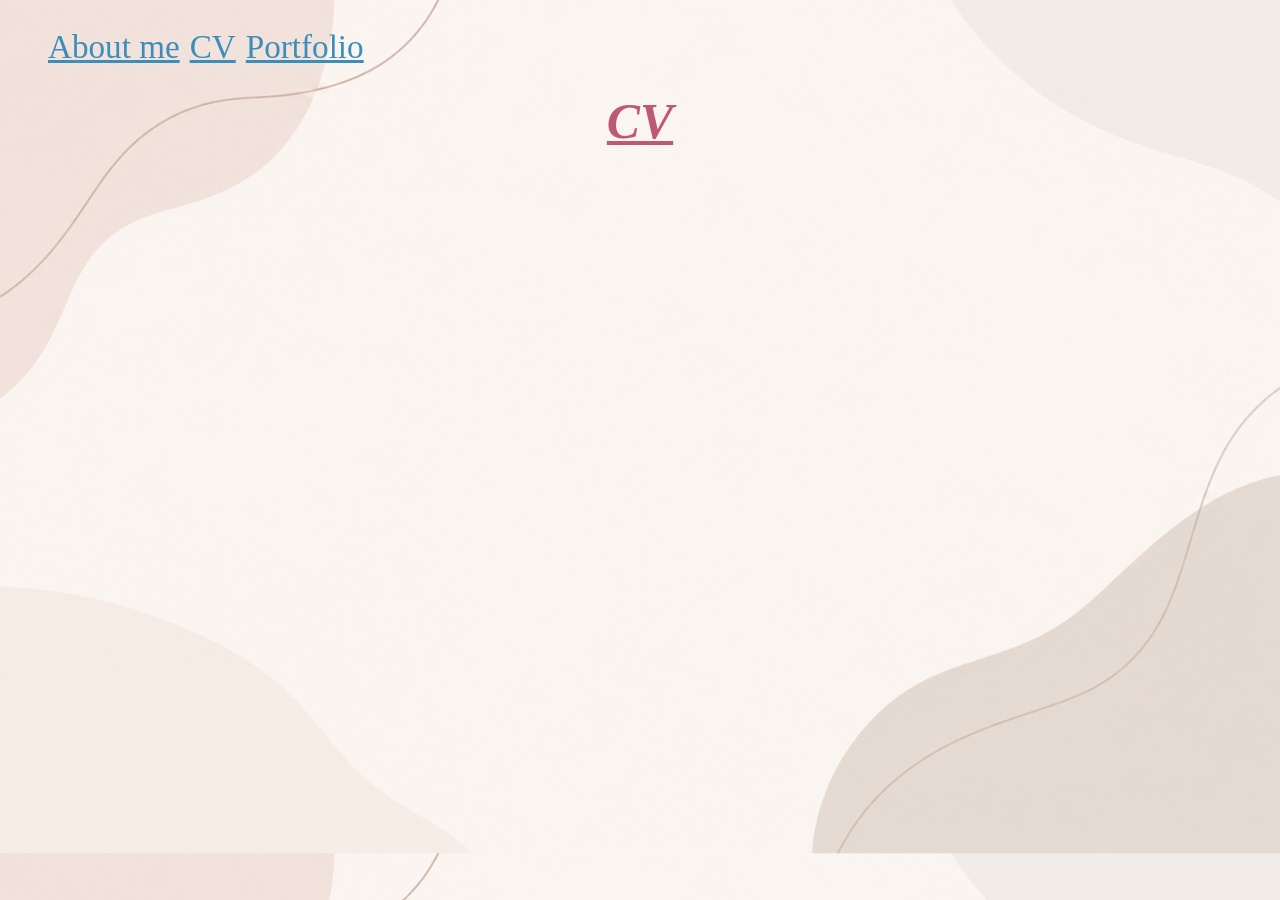
==== index.html @ 3158213b "Initial commit" ====
<!DOCTYPE html>

<html lang="en">

<head>
    <meta charset="utf-8">
        <title>CV</title>
        <link href="css/styles.css" type="text/css" rel="stylesheet"/>
        <meta name="viewport" content="width=device-width, initial-scale=1.0">
</head>

<body>
    <ul class="navbar"> <!--Navigation bar for the website-->
        <li class="nav"><a href="AboutMe.html">About me</a></li>
        <li class="nav"><a href="index.html">CV</a></li>
        <li class="nav"><a href="Portfolio.html">Portfolio</a></li>
    </ul>
    
    <h1><b><i>CV</i></b></h1>
</body>

</html>
---- css/styles.css ----
* {
  font-size: 1.2em;
}

body {
    background-image: url("../images/ChatGPT_Background_Image\ .png");
    background-size: cover;
}

h1 {
    color: rgb(189, 90, 113);
    font-family: 'Times New Roman', Times, serif;
    text-decoration: underline rgb(189, 90, 113);
    display: flex;
    justify-content: center;
    font-size: 150%;
}

h2 {
    color: #1a94ff;
}

h3 {
    color: #1a94ff;;
}

table { 
    font-size: 0.6em;
    color:#d3740e;
}

img {
    border: 3px solid rgb(189, 90, 113);
    max-width: 100%;
    height: auto;
    width: 90%;
    max-width: 100%;
}

.container {
    display: grid;
    grid-template-columns: 1fr 2fr;
}

li.nav {
    font-size: 1em;
    display: inline;
    margin-right: 10px;
    list-style: none;
}

.navbar {
    display: flex;
    justify-content: flex-start;
}

li.me {
    margin-bottom: 30px;
    color: rgb(189, 90, 113);
}

a:link {
    color:rgb(58, 142, 187);
}
a:visited {
    color:rgb(81, 123, 167);
}
a:hover {
    color:rgba(68, 0, 0, 0.583);
    text-decoration:overline;
}
a:active {
    color:rgb(143, 75, 75);
}
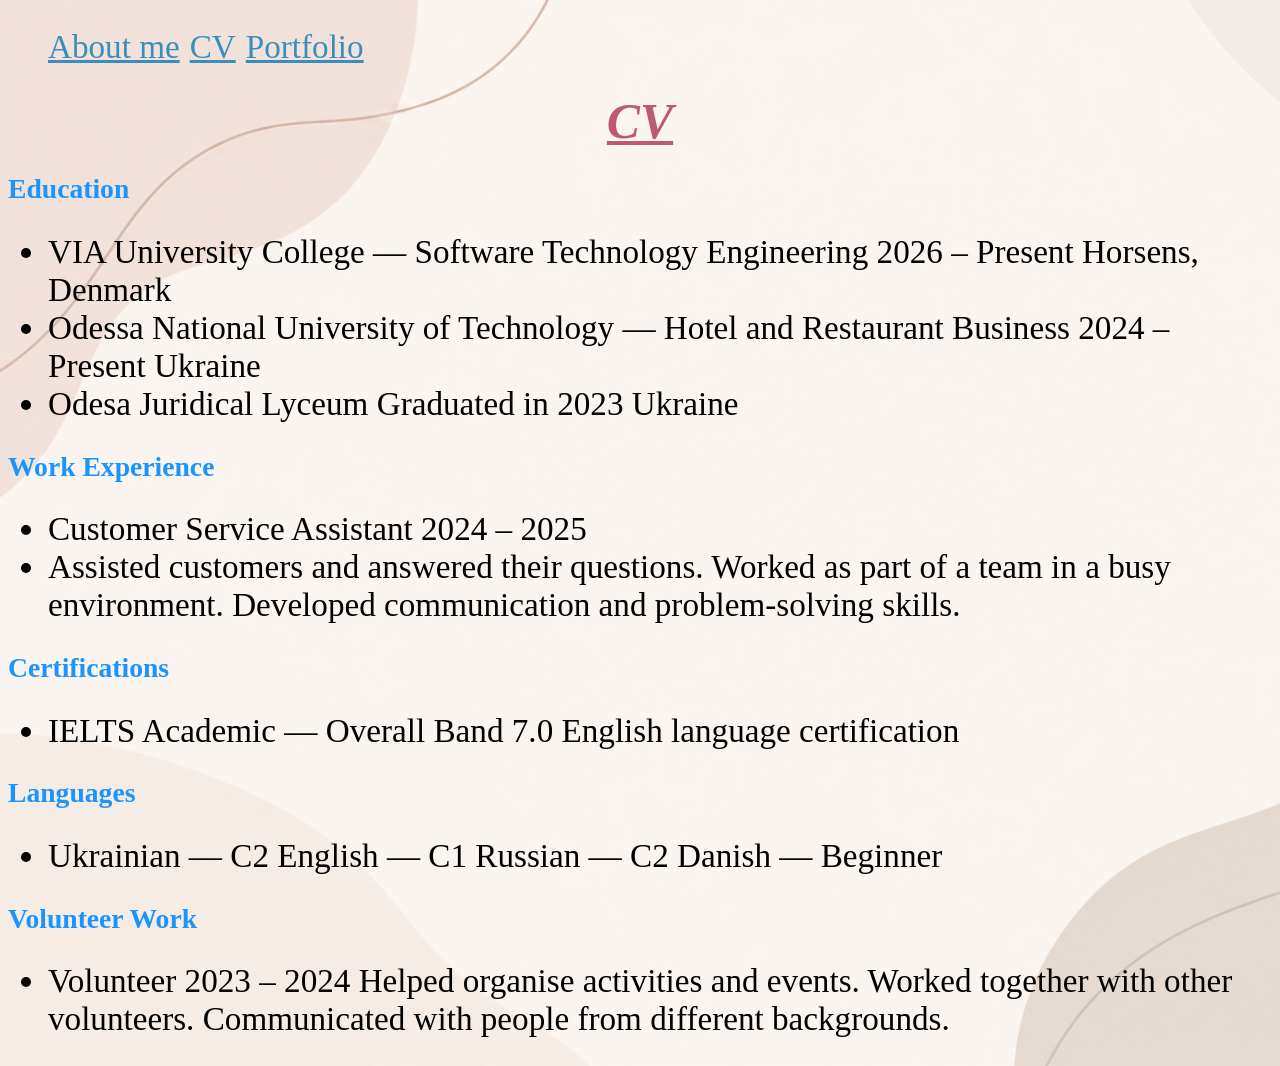
==== commit 098e249f: "Updated AboutMe and index pages" ====
--- a/index.html
+++ b/index.html
@@ -17,6 +17,60 @@
     </ul>
     
     <h1><b><i>CV</i></b></h1>
+
+    <h2>Education</h2>
+
+    <ul>
+        <li>VIA University College — Software Technology Engineering
+            2026 – Present
+            Horsens, Denmark</li>
+
+        <li>Odessa National University of Technology — Hotel and Restaurant Business
+        2024 – Present
+        Ukraine</li>
+
+        <li>Odesa Juridical Lyceum
+        Graduated in 2023
+        Ukraine</li>
+    </ul>
+
+    <h2>Work Experience</h2>
+
+    <ul>
+        <li>Customer Service Assistant
+        2024 – 2025</li>
+
+        <li>Assisted customers and answered their questions.
+        Worked as part of a team in a busy environment.
+        Developed communication and problem-solving skills.</li>
+    </ul>
+
+    <h2>Certifications</h2>
+
+    <ul>
+        <li>IELTS Academic — Overall Band 7.0
+        English language certification</li>
+    </ul>
+
+    <h2>Languages</h2>
+
+    <ul>
+        <li>Ukrainian — C2
+        English — C1
+        Russian — C2
+        Danish — Beginner</li>
+    </ul>
+
+    <h2>Volunteer Work</h2>
+
+    <ul>
+        <li>Volunteer
+        2023 – 2024
+
+        Helped organise activities and events.
+        Worked together with other volunteers.
+        Communicated with people from different backgrounds.</li>
+    </ul>
 </body>
 
 </html>
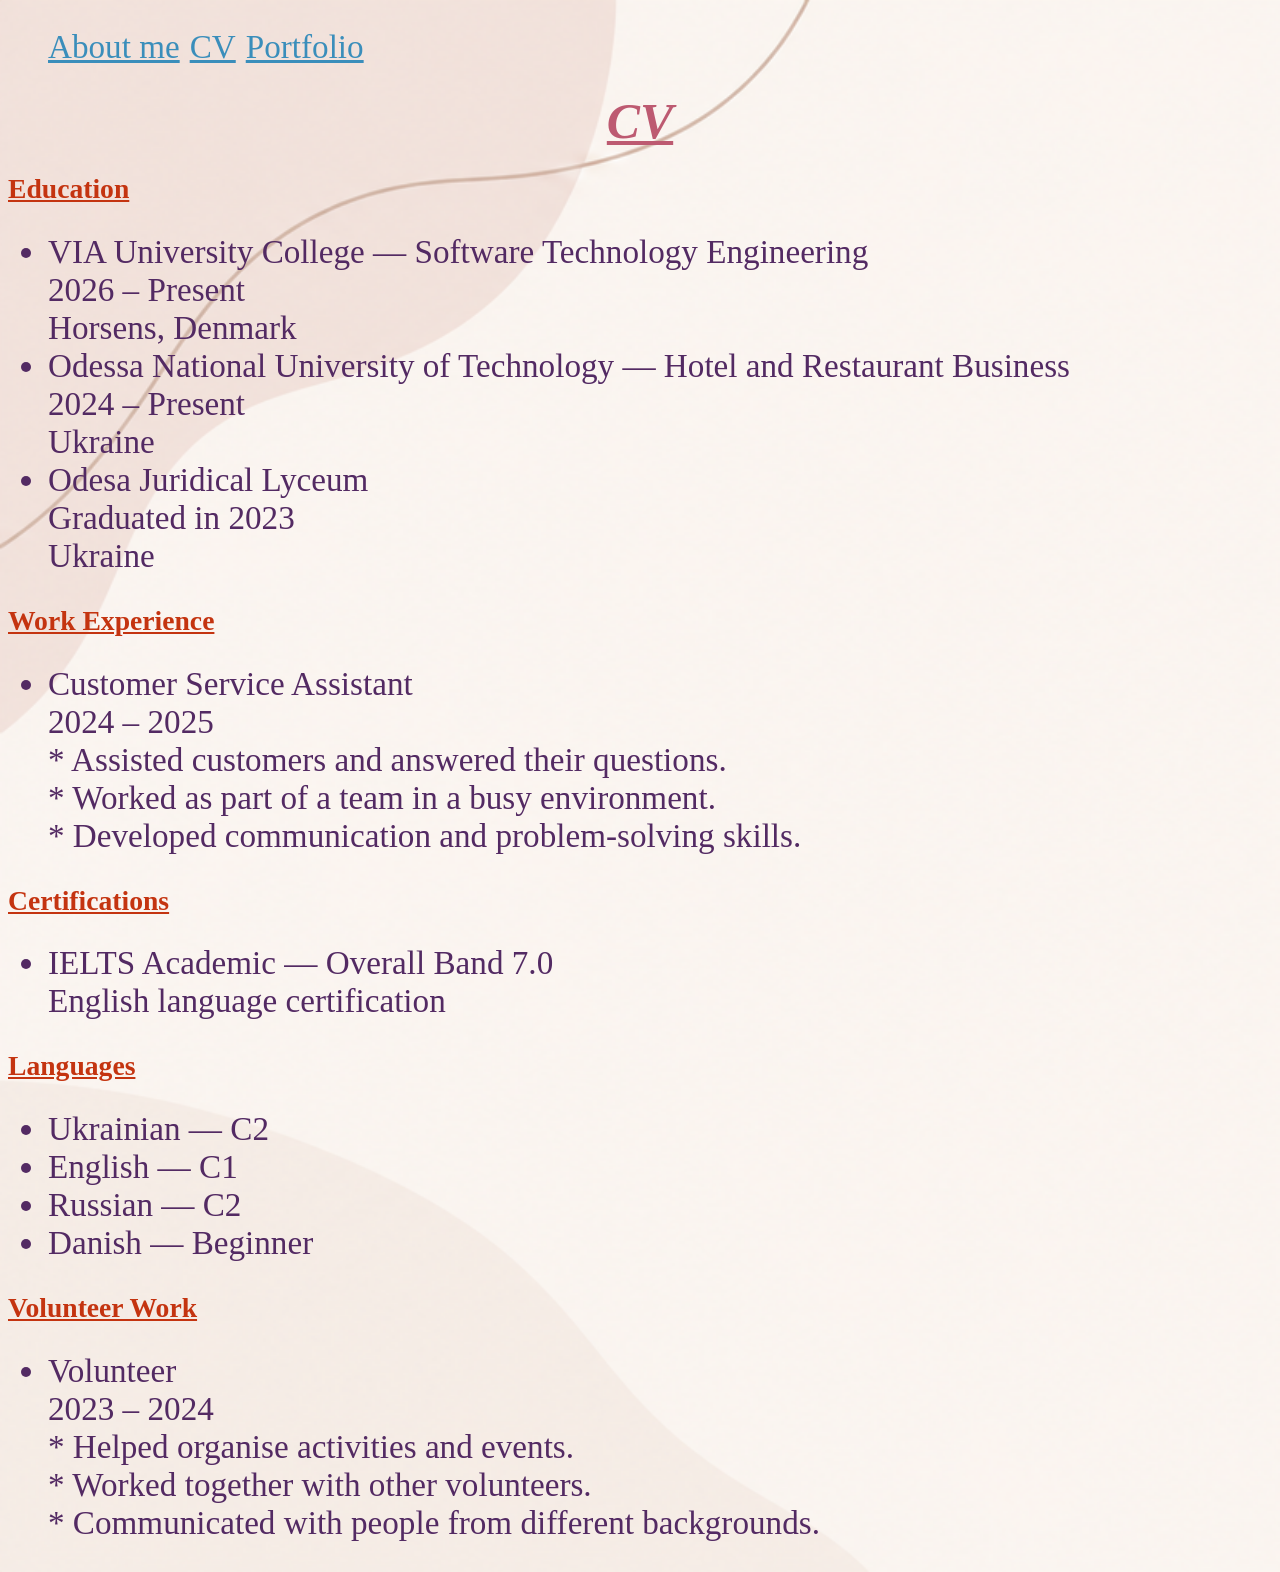
==== commit 926b5c12: "Updated all pages" ====
--- a/index.html
+++ b/index.html
@@ -11,65 +11,65 @@
 
 <body>
     <ul class="navbar"> <!--Navigation bar for the website-->
-        <li class="nav"><a href="AboutMe.html">About me</a></li>
+        <li class="nav"><a href="aboutMe.html">About me</a></li>
         <li class="nav"><a href="index.html">CV</a></li>
-        <li class="nav"><a href="Portfolio.html">Portfolio</a></li>
+        <li class="nav"><a href="portfolio.html">Portfolio</a></li>
     </ul>
     
     <h1><b><i>CV</i></b></h1>
 
     <h2>Education</h2>
 
-    <ul>
-        <li>VIA University College — Software Technology Engineering
-            2026 – Present
-            Horsens, Denmark</li>
+    <ul class="cv">
+        <li>VIA University College — Software Technology Engineering</li>
+            <li class="name">2026 – Present</li>
+            <li class="name">Horsens, Denmark</li>
 
-        <li>Odessa National University of Technology — Hotel and Restaurant Business
-        2024 – Present
-        Ukraine</li>
+        <li>Odessa National University of Technology — Hotel and Restaurant Business</li>
+            <li class="name">2024 – Present</li>
+            <li class="name">Ukraine</li>
 
-        <li>Odesa Juridical Lyceum
-        Graduated in 2023
-        Ukraine</li>
+        <li>Odesa Juridical Lyceum</li>
+            <li class="name">Graduated in 2023</li>
+            <li class="name">Ukraine</li>
     </ul>
 
     <h2>Work Experience</h2>
 
-    <ul>
-        <li>Customer Service Assistant
-        2024 – 2025</li>
+    <ul class="cv">
+        <li>Customer Service Assistant</li>
+        <li class="name">2024 – 2025</li>
 
-        <li>Assisted customers and answered their questions.
-        Worked as part of a team in a busy environment.
-        Developed communication and problem-solving skills.</li>
+        <li class="name">* Assisted customers and answered their questions.</li>
+        <li class="name">* Worked as part of a team in a busy environment.</li>
+        <li class="name">* Developed communication and problem-solving skills.</li>
     </ul>
 
     <h2>Certifications</h2>
 
-    <ul>
-        <li>IELTS Academic — Overall Band 7.0
-        English language certification</li>
+    <ul class="cv">
+        <li>IELTS Academic — Overall Band 7.0</li>
+        <li class="name">English language certification</li>
     </ul>
 
     <h2>Languages</h2>
 
-    <ul>
-        <li>Ukrainian — C2
-        English — C1
-        Russian — C2
-        Danish — Beginner</li>
+    <ul class="cv">
+        <li>Ukrainian — C2</li>
+        <li>English — C1</li>
+        <li>Russian — C2</li>
+        <li>Danish — Beginner</li>
     </ul>
 
     <h2>Volunteer Work</h2>
 
-    <ul>
-        <li>Volunteer
-        2023 – 2024
+    <ul class="cv">
+        <li>Volunteer</li>
+        <li class="name">2023 – 2024</li>
 
-        Helped organise activities and events.
-        Worked together with other volunteers.
-        Communicated with people from different backgrounds.</li>
+        <li class="name">* Helped organise activities and events.</li>
+        <li class="name">* Worked together with other volunteers.</li>
+        <li class="name">* Communicated with people from different backgrounds.</li>
     </ul>
 </body>
 
--- a/css/styles.css
+++ b/css/styles.css
@@ -17,16 +17,10 @@
 }
 
 h2 {
-    color: #1a94ff;
-}
-
-h3 {
-    color: #1a94ff;;
-}
-
-table { 
-    font-size: 0.6em;
-    color:#d3740e;
+    color: #c43410;
+    font-family: 'Times New Roman', Times, serif;
+    text-decoration: underline #c43410;
+    
 }
 
 img {
@@ -54,9 +48,18 @@
     justify-content: flex-start;
 }
 
+li.name {
+    list-style: none;
+}
+
 li.me {
     margin-bottom: 30px;
     color: rgb(189, 90, 113);
+}
+
+ul.cv {
+    margin-bottom: 30px;
+    color: #532a63;
 }
 
 a:link {
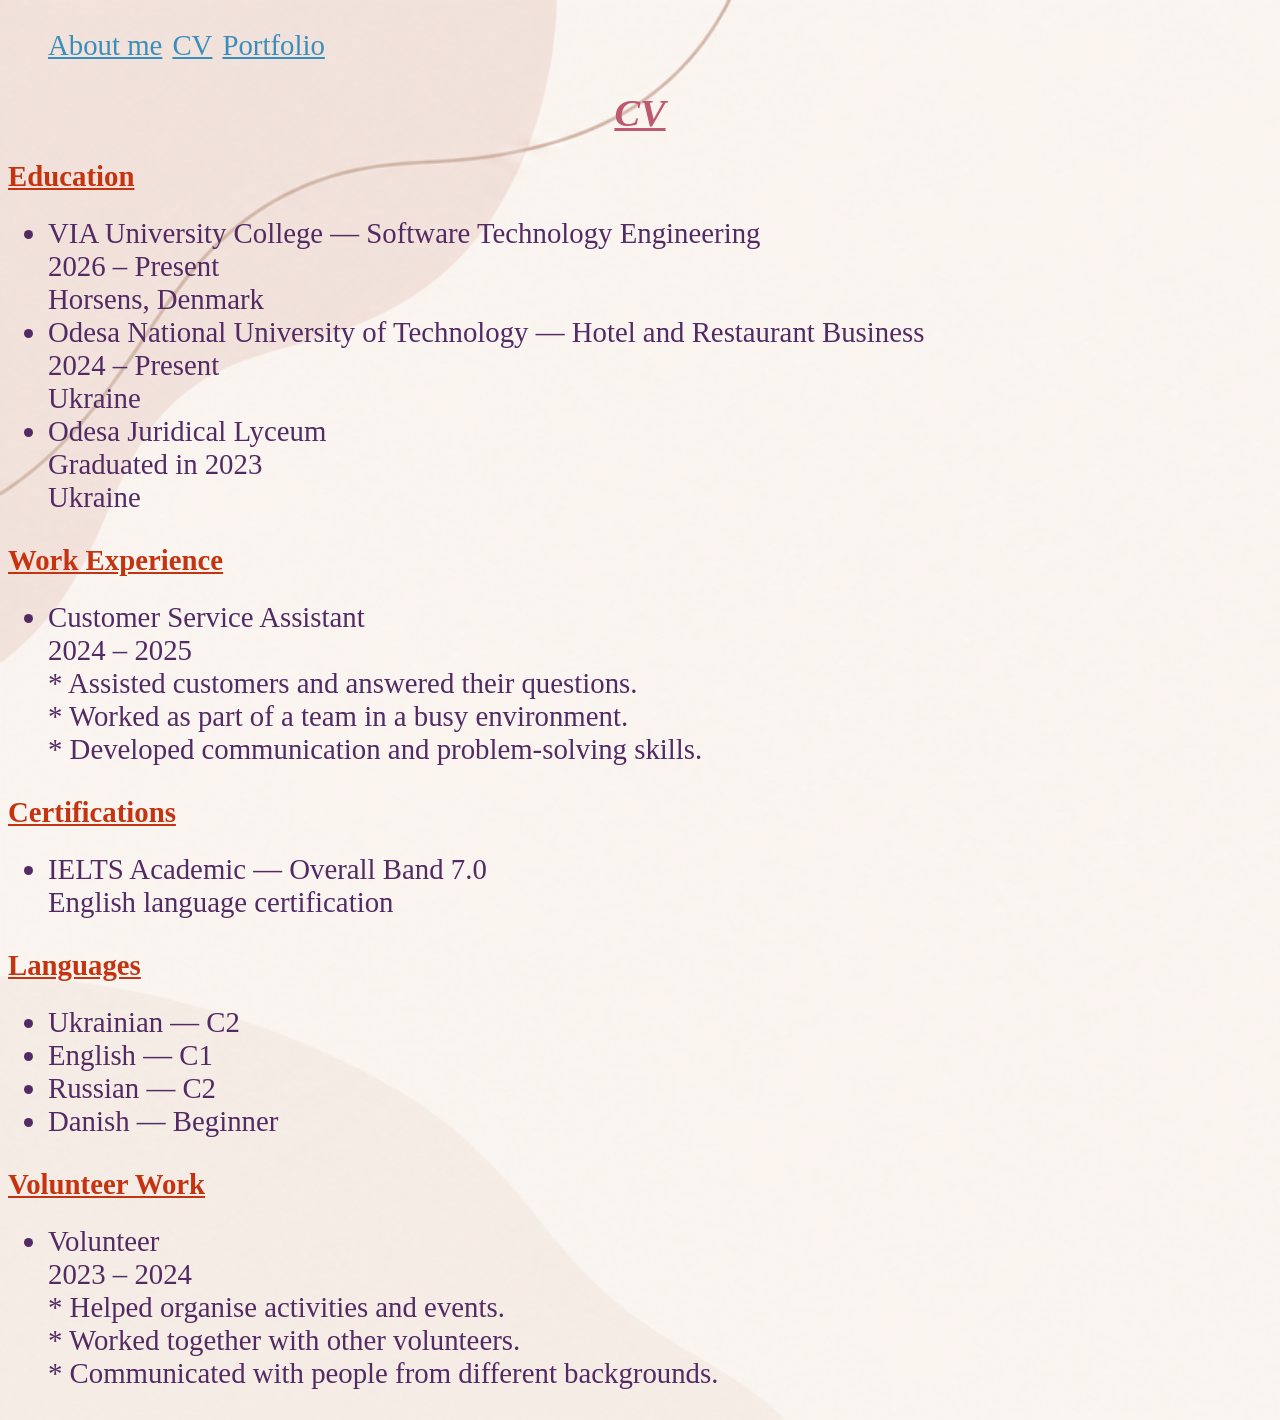
==== commit b7b3a59a: "Updated and fixed pages" ====
--- a/index.html
+++ b/index.html
@@ -16,60 +16,60 @@
         <li class="nav"><a href="portfolio.html">Portfolio</a></li>
     </ul>
     
-    <h1><b><i>CV</i></b></h1>
+    <h1 class="bolditalic">CV</h1>
 
-    <h2>Education</h2>
+    <h2 class="h2">Education</h2>
 
     <ul class="cv">
-        <li>VIA University College — Software Technology Engineering</li>
+        <li class="withbullets">VIA University College — Software Technology Engineering</li>
             <li class="name">2026 – Present</li>
             <li class="name">Horsens, Denmark</li>
 
-        <li>Odessa National University of Technology — Hotel and Restaurant Business</li>
+        <li class="withbullets">Odesa National University of Technology — Hotel and Restaurant Business</li>
             <li class="name">2024 – Present</li>
             <li class="name">Ukraine</li>
 
-        <li>Odesa Juridical Lyceum</li>
+        <li class="withbullets">Odesa Juridical Lyceum</li>
             <li class="name">Graduated in 2023</li>
             <li class="name">Ukraine</li>
     </ul>
 
-    <h2>Work Experience</h2>
+    <h2 class="h2">Work Experience</h2>
 
     <ul class="cv">
-        <li>Customer Service Assistant</li>
-        <li class="name">2024 – 2025</li>
+        <li class="withbullets">Customer Service Assistant</li>
+            <li class="name">2024 – 2025</li>
 
-        <li class="name">* Assisted customers and answered their questions.</li>
-        <li class="name">* Worked as part of a team in a busy environment.</li>
-        <li class="name">* Developed communication and problem-solving skills.</li>
+            <li class="name">* Assisted customers and answered their questions.</li>
+            <li class="name">* Worked as part of a team in a busy environment.</li>
+            <li class="name">* Developed communication and problem-solving skills.</li>
     </ul>
 
-    <h2>Certifications</h2>
+    <h2 class="h2">Certifications</h2>
 
     <ul class="cv">
-        <li>IELTS Academic — Overall Band 7.0</li>
+        <li class="withbullets">IELTS Academic — Overall Band 7.0</li>
         <li class="name">English language certification</li>
     </ul>
 
-    <h2>Languages</h2>
+    <h2 class="h2">Languages</h2>
 
     <ul class="cv">
-        <li>Ukrainian — C2</li>
-        <li>English — C1</li>
-        <li>Russian — C2</li>
-        <li>Danish — Beginner</li>
+        <li class="withbullets">Ukrainian — C2</li>
+        <li class="withbullets">English — C1</li>
+        <li class="withbullets">Russian — C2</li>
+        <li class="withbullets">Danish — Beginner</li>
     </ul>
 
-    <h2>Volunteer Work</h2>
+    <h2 class="h2">Volunteer Work</h2>
 
     <ul class="cv">
-        <li>Volunteer</li>
-        <li class="name">2023 – 2024</li>
+        <li class="withbullets">Volunteer</li>
+            <li class="name">2023 – 2024</li>
 
-        <li class="name">* Helped organise activities and events.</li>
-        <li class="name">* Worked together with other volunteers.</li>
-        <li class="name">* Communicated with people from different backgrounds.</li>
+            <li class="name">* Helped organise activities and events.</li>
+            <li class="name">* Worked together with other volunteers.</li>
+            <li class="name">* Communicated with people from different backgrounds.</li>
     </ul>
 </body>
 
--- a/css/styles.css
+++ b/css/styles.css
@@ -1,10 +1,11 @@
 * {
-  font-size: 1.2em;
+  /*bolditalic: 1.2em;*/
 }
 
 body {
     background-image: url("../images/ChatGPT_Background_Image\ .png");
     background-size: cover;
+    font-size: 1.2em;
 }
 
 h1 {
@@ -13,14 +14,12 @@
     text-decoration: underline rgb(189, 90, 113);
     display: flex;
     justify-content: center;
-    font-size: 150%;
 }
 
-h2 {
+h2.h2 {
     color: #c43410;
     font-family: 'Times New Roman', Times, serif;
     text-decoration: underline #c43410;
-    
 }
 
 img {
@@ -34,6 +33,11 @@
 .container {
     display: grid;
     grid-template-columns: 1fr 2fr;
+    font-size: 150%;
+}
+
+.bolditalic {
+    font-style: italic;
 }
 
 li.nav {
@@ -46,10 +50,16 @@
 .navbar {
     display: flex;
     justify-content: flex-start;
+    font-size: 150%;
 }
 
 li.name {
     list-style: none;
+    font-size: 150%;
+}
+
+li.withbullets {
+    font-size: 150%;
 }
 
 li.me {
@@ -74,4 +84,4 @@
 }
 a:active {
     color:rgb(143, 75, 75);
-}
+}
